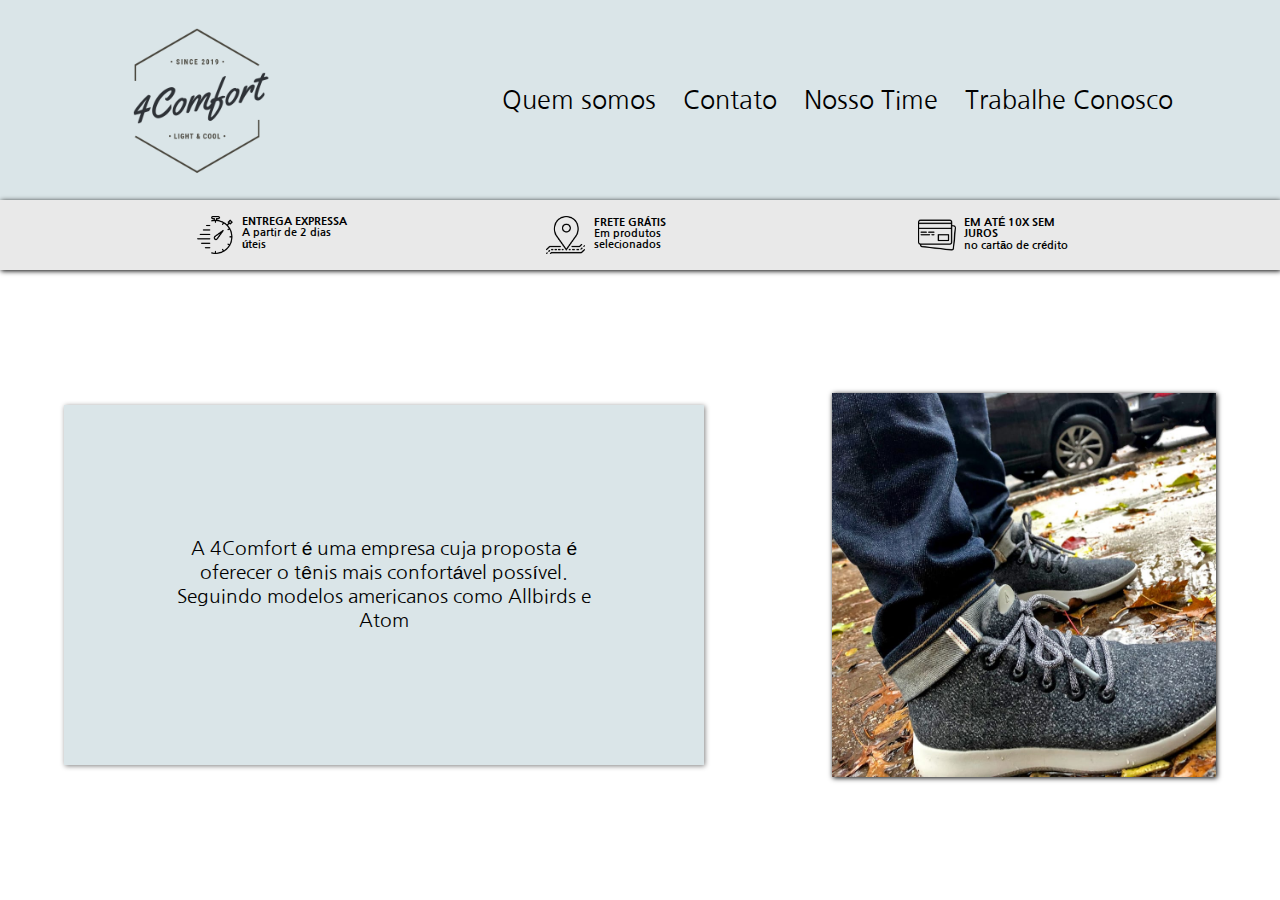
==== index.html @ c1786f43 "introdução" ====
<!DOCTYPE html>
<html lang="pt-br">
<head>
    <meta charset="UTF-8">
    <meta http-equiv="X-UA-Compatible" content="IE=edge">
    <meta name="viewport" content="width=device-width, initial-scale=1.0">
    <link rel="stylesheet" href="estilo.css">
    <script src="script.js" defer></script>
    <link rel="preconnect" href="https://fonts.googleapis.com">
<link rel="preconnect" href="https://fonts.gstatic.com" crossorigin>
<link href="https://fonts.googleapis.com/css2?family=Nanum+Gothic&display=swap" rel="stylesheet">
    <title>4Confort</title>
</head>
<body>
    <header>
    <img src="img/4comfort.png" class="logo">
      <nav class="menu">
        <a href="#sobre">Quem somos</a>
        <a href="contato.html">Contato</a>
        <a href="#projetos">Nosso Time</a>
        <a href="#inst">Trabalhe Conosco</a>    
      </nav>
    </header>
    <div class="sub-nav">
      <div><img src="img/entrega.png" alt="frete"><h6><b>ENTREGA EXPRESSA</b><p>A partir de 2 dias úteis</p></h6></div>
      <div><img src="img/frete.png" alt="entrega"><h6><b>FRETE GRÁTIS</b><p>Em produtos selecionados</p></h6></div>
      <div><img src="img/cartao.png" alt="cartao"><h6><b>EM ATÉ 10X SEM JUROS</b><p>no cartão de crédito</p></h6></div>
    </div>
    <main>
        <div class="introducao">
          <aside class="introducao-esquerda">
              <p>A 4Comfort é uma empresa cuja proposta é oferecer o tênis mais confortável possível. 
                  Seguindo modelos americanos como Allbirds e Atom</p>
          </aside>
          <aside id="box-imagem">
            <img src="img/allbirds1.jpg" class="selected" alt="tenis1">
            <img src="img/allbirds2.jpg" alt="tenis2">
            <img src="img/atom1.jpg" alt="tenis3">
            <img src="img/atom2.jpg" alt="tenis4">
          </aside>
        </div>    
    </main>
    <footer>
    </footer>
</body>
</html>
---- estilo.css ----
* {
    margin: 0;
    padding: 0;
    box-sizing: border-box;
}

body{
    display: flex;
    width: 100vw;
    height: 100vh;
    flex-direction: column;
    font-family: 'Nanum Gothic', sans-serif;
    /* font-family: 'Montserrat', sans-serif; */
}

/* ESTILOS DO HEADER DA PAGINA */

header{
  height: 200px;
  display: flex;
  justify-content: space-around;
  align-items: center;
  background-color: #DAE5E8;
  position: -webkit-sticky; /* Safari */

}

.logo{
    width: 200px;
}

.menu{
    font-size: 25px;
}

.menu > a {
    text-decoration: none;
    padding: 0 10px;
    color: black;
    transition: all 0.5s;
    cursor: pointer;
}

.menu > a:hover{
    -webkit-filter: drop-shadow(1px 1px 1px rgba(0,0,0,.3));
    filter: drop-shadow(1px 1px 1px rgba(0,0,0,.3));
}

/* ESTILOS DO SUB MENU */

.sub-nav{
    display: flex;
    /* background-color: #cddadd; */
    background-color: rgb(233, 233, 233);
    box-shadow: 1px 1px 5px black;
    justify-content: space-evenly;  
    align-items: center;
    height: 70px;
}

.sub-nav > div > img{
    width: 3vw;
}

.sub-nav > div{
    display: flex;
}

.sub-nav > div > h6{
    display: flex;
    flex-direction: column;
    padding-left: 5%;
}

/* ESTILOS DA INTRODUÇÃO */

.introducao{
    display: flex;
    justify-content:space-around;
    align-items: center;
    width: 100vw;
    height: 70vh;
}

.introducao-esquerda{
    background-color: #DAE5E8;
    padding: 100px 100px 100px 100px;
    box-shadow: 1px 1px 5px gray;
    width: 50vw;
    height: 40vh;
    text-align: center;
    display: flex;
    justify-content: center;
    align-items: center;
    font-size: 1.5vw;
}

#box-imagem{
    width: 30vw;
    height: 30vw;
    position: relative;
    box-shadow: 1px 1px 5px black;
}

#box-imagem > img{
    opacity: 0;
    position: absolute;
    width: 100%;
    height: 100%;
    object-fit: cover;
    transition: opacity 5000ms;
}

#box-imagem > img.selected { 
    opacity: 1;
}

/* ESTILOS DA PAGINA DE CONTATO */

main > img {
    padding-top: 20px;
    width: 100vw;
    height: 500px;
}

.h1-do-form{
    display: flex;
    justify-content: center;
    justify-items: center;
    padding: 1% 0;
    margin: 2% 0;
  background-color: #DAE5E8;
}

.row {
    display: flex;
    justify-content: center;
    align-items: center;
    margin-bottom: 400px;
}

.row > div {
    padding: 50px;
    box-shadow: 1px 1px 5px black;
}

.row > div > label{
    font-size: large;
    font-weight: bold;
}

.row > div > button{
    margin-top: 20px;
    width: 100%;
    height: 30px;
}

/* RESPONSIVIDADE */

@media screen and (max-width: 750px) {
   
   .introducao{
       display: flex;
       flex-direction: column;
       justify-content: space-evenly;
       flex-wrap: wrap;
   }
   
    .introducao-esquerda{
        display: flex;    
        width: 90%;
        padding: 20px;
        font-size: 20px;
    }

    #box-imagem{
        display: flex;
        width: 90vw;
    }
   header{
       display: flex;
       justify-content: space-between;
   }

   .logo{
       width: 30%;
   }

   .menu{
     display: flex;
     justify-content: center;
     flex-direction: column;
     width: 50%;
     /* padding: 20px 0 0 0; */
     height: 100%;
     text-align: end;
   }

   .menu > a{
     display: flex;
     flex-direction: column;
     font-size: 1em;
   }

   .sub-nav > div > img{
    display: none;
}
}
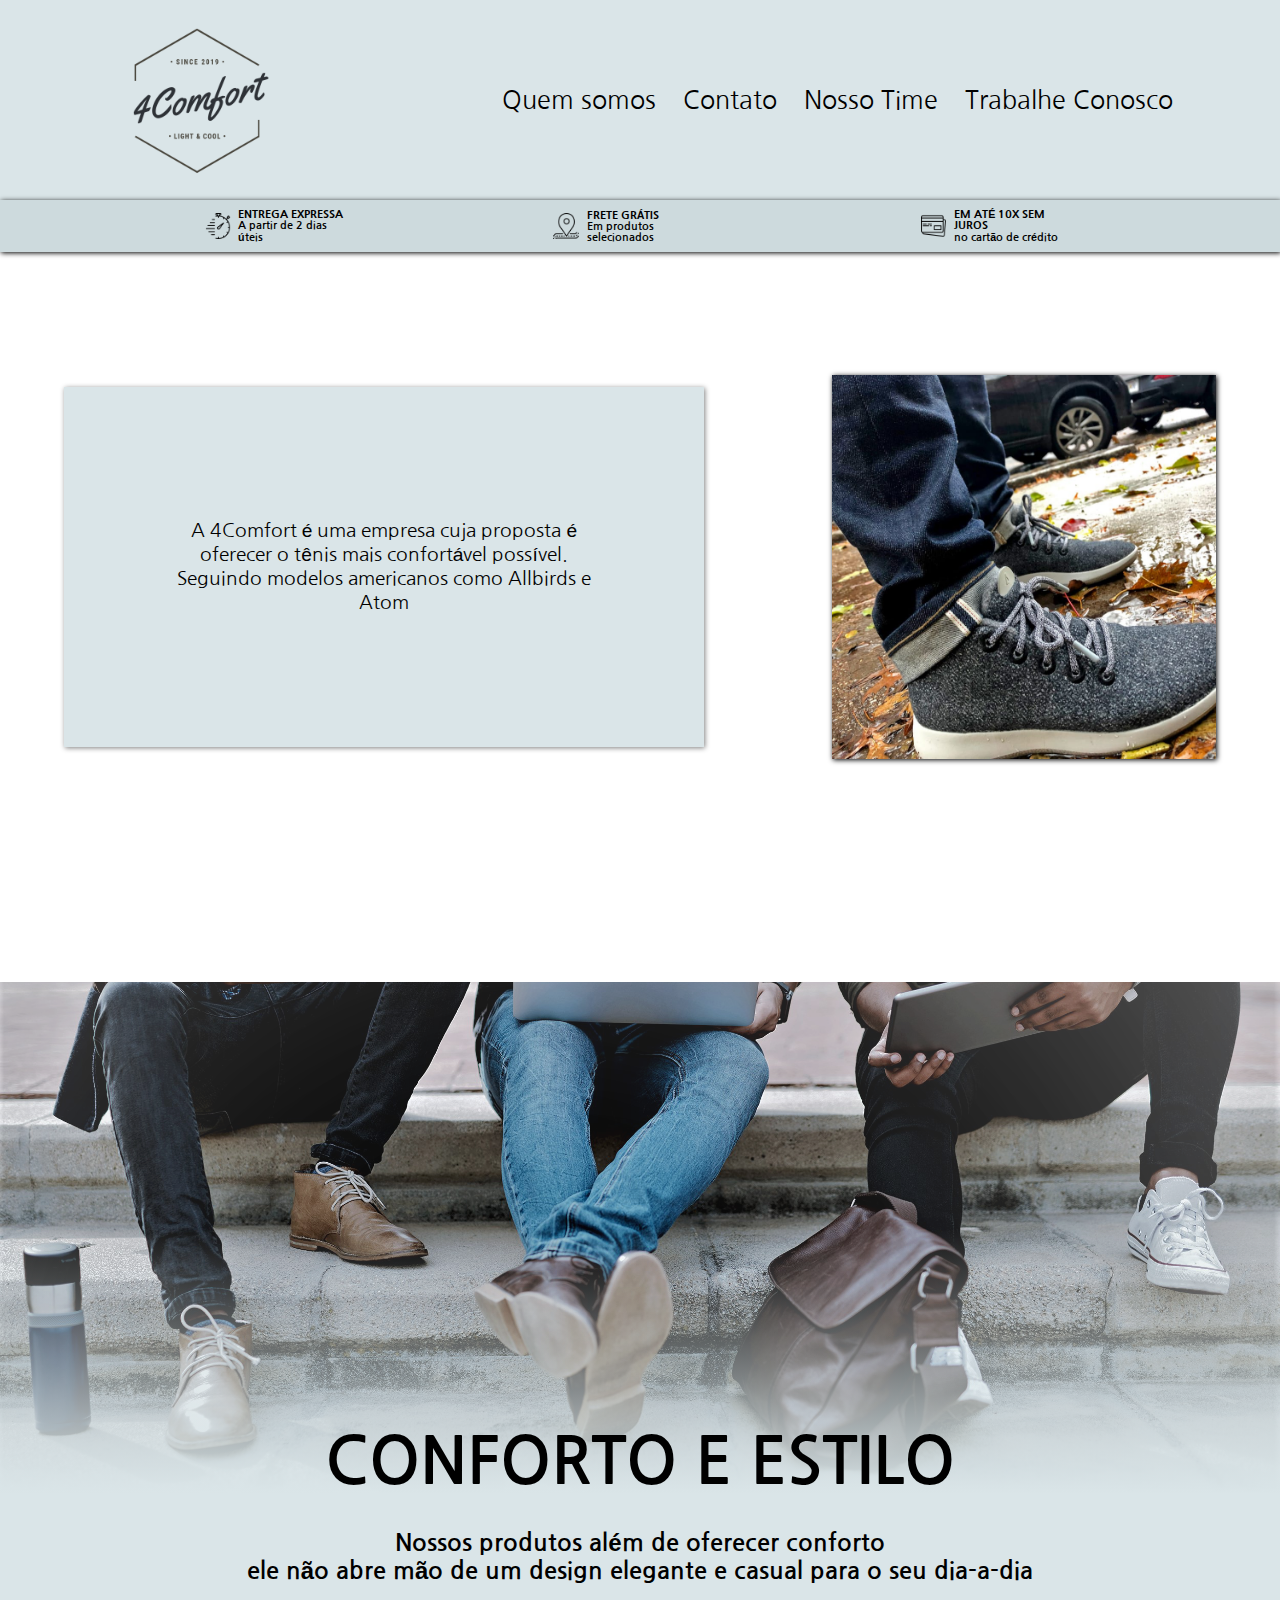
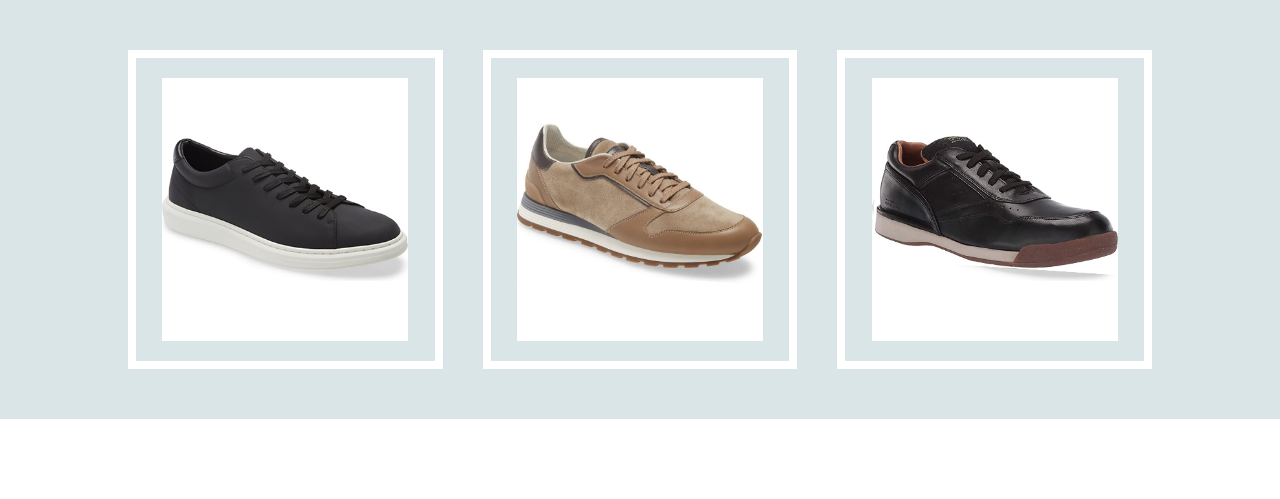
==== commit 06fc4c0c: "introdução e conteudo" ====
--- a/index.html
+++ b/index.html
@@ -13,7 +13,7 @@
 </head>
 <body>
     <header>
-    <img src="img/4comfort.png" class="logo">
+     <img src="img/4comfort.png" class="logo">
       <nav class="menu">
         <a href="#sobre">Quem somos</a>
         <a href="contato.html">Contato</a>
@@ -39,8 +39,28 @@
             <img src="img/atom2.jpg" alt="tenis4">
           </aside>
         </div>    
+
+        <section id="intro">
+          <div id="intro-background">
+              <img class="intro-background-img" src="img/wpp1_wide.png">
+              <h1 class="intro-background-text">CONFORTO E ESTILO</h1>
+          </div>
+    
+          <div id="intro-produtos">            
+              
+              <h1 class="intro-produtos-text">Nossos produtos além de oferecer conforto <br> ele não abre mão de um design elegante e casual para o seu dia-a-dia</h1>                
+              
+              <div id="produtos">
+                  <div class="produtos-thumb"> <img class="produto-imagem" src="img/shoes1.jpeg" alt="sapato-preto"></div>
+                  <div class="produtos-thumb"> <img class="produto-imagem" src="img/shoes2.png" alt="sapato-marrom"></div>
+                  <div class="produtos-thumb"> <img class="produto-imagem" src="img/shoes3.png" alt="sapato-preto-marrom"></div>
+              </div>
+           </div>          
+        </section>
     </main>
-    <footer>
+
+
+     <footer>
     </footer>
 </body>
 </html>--- a/estilo.css
+++ b/estilo.css
@@ -48,18 +48,19 @@
 
 /* ESTILOS DO SUB MENU */
 
-.sub-nav{
-    display: flex;
-    /* background-color: #cddadd; */
-    background-color: rgb(233, 233, 233);
+.sub-nav{  
+    display: flex;
+    background-color: #cddadd;
+    /* background-color: rgb(233, 233, 233); */
     box-shadow: 1px 1px 5px black;
     justify-content: space-evenly;  
     align-items: center;
-    height: 70px;
 }
 
 .sub-nav > div > img{
-    width: 3vw;
+    padding: 8% 0;
+    width: 2vw;
+    height: 80%;
 }
 
 .sub-nav > div{
@@ -69,6 +70,7 @@
 .sub-nav > div > h6{
     display: flex;
     flex-direction: column;
+    justify-content: center;
     padding-left: 5%;
 }
 
@@ -154,6 +156,92 @@
     width: 100%;
     height: 30px;
 }
+
+/* ----------------------------- */
+
+/* Ajustes gerais da primeira parte da Intro */
+
+#intro {
+    margin-top: 100px;
+}
+
+#intro-background{
+    display: flex;
+    justify-content: center;
+    position: relative;
+    color: black;
+}
+
+.intro-background-img{
+    width: 100%;
+}
+
+.intro-background-text{
+    position: absolute;
+    text-align: center;
+    bottom: 0px;
+    margin-right: auto;
+    margin-left: auto;
+    /* font-family: 'Montserrat', sans-serif; */
+    font-size: 65px;
+    background-image: linear-gradient(transparent, #DAE5E8);
+    padding-top: 200px;
+    width: 100%;
+}
+
+/* Configuração das amostras de produtos*/
+
+#intro-produtos{
+    background-color: #DAE5E8;
+    display: flex;
+    flex-direction: column;
+    align-items: center;
+    justify-content: space-around;
+    gap: 30px;
+    margin-bottom: 80px;
+}
+
+.intro-produtos-text{
+    text-align: center;
+    font-size: x-large;
+    /* font-family: 'Montserrat', sans-serif; */
+    padding: 35px;
+}
+
+#produtos{
+    width: 80%;
+    background-color:#DAE5E8 ;
+    display: grid;
+    grid-gap: 40px;
+    grid-template-columns: 1fr 1fr 1fr;
+    justify-items: center;
+    align-items: center;
+    padding-bottom: 50px;
+}
+
+.produtos-thumb{
+    background-color: #DAE5E8;
+    border: solid 8px white;
+    padding: 20px;
+    display: flex;
+    flex-direction: column;
+    justify-items: center;
+    align-items: center;
+
+}
+
+.produto-imagem{
+    max-width: 95%;
+    height: auto;
+}
+
+.produtos-thumb:hover{
+    transform: scale(1.2);
+    transition-duration: 60ms;
+    box-shadow: 5px 5px 5px gray;
+    background-color: #aec5c7;
+}
+
 
 /* RESPONSIVIDADE */
 
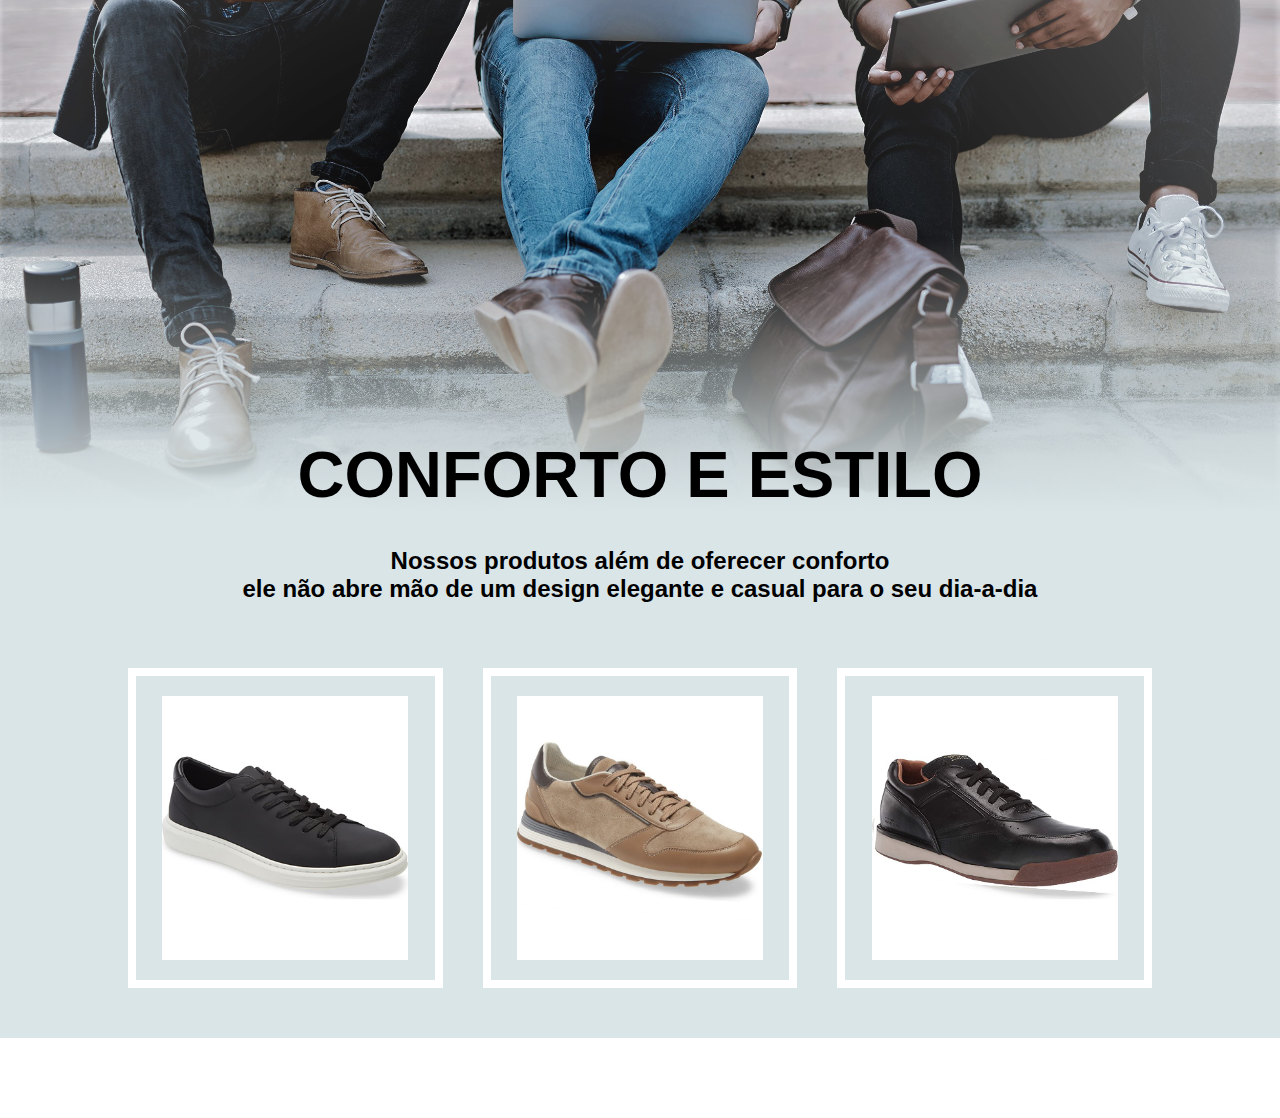
==== commit d5013e7c: "Merge pull request #1 from future4code/wellington-landing-page" ====
--- a/index.html
+++ b/index.html
@@ -1,66 +1,36 @@
 <!DOCTYPE html>
-<html lang="pt-br">
+<html lang="en">
 <head>
     <meta charset="UTF-8">
     <meta http-equiv="X-UA-Compatible" content="IE=edge">
     <meta name="viewport" content="width=device-width, initial-scale=1.0">
-    <link rel="stylesheet" href="estilo.css">
-    <script src="script.js" defer></script>
-    <link rel="preconnect" href="https://fonts.googleapis.com">
-<link rel="preconnect" href="https://fonts.gstatic.com" crossorigin>
-<link href="https://fonts.googleapis.com/css2?family=Nanum+Gothic&display=swap" rel="stylesheet">
-    <title>4Confort</title>
+    <link rel="stylesheet" href="style.css">
+    <title>Document</title>
 </head>
 <body>
-    <header>
-     <img src="img/4comfort.png" class="logo">
-      <nav class="menu">
-        <a href="#sobre">Quem somos</a>
-        <a href="contato.html">Contato</a>
-        <a href="#projetos">Nosso Time</a>
-        <a href="#inst">Trabalhe Conosco</a>    
-      </nav>
-    </header>
-    <div class="sub-nav">
-      <div><img src="img/entrega.png" alt="frete"><h6><b>ENTREGA EXPRESSA</b><p>A partir de 2 dias úteis</p></h6></div>
-      <div><img src="img/frete.png" alt="entrega"><h6><b>FRETE GRÁTIS</b><p>Em produtos selecionados</p></h6></div>
-      <div><img src="img/cartao.png" alt="cartao"><h6><b>EM ATÉ 10X SEM JUROS</b><p>no cartão de crédito</p></h6></div>
+    <section id="intro">
+        <div id="intro-background">
+            <img class="intro-background-img" src="imgs/wpp1_wide.png">
+            <h1 class="intro-background-text">CONFORTO E ESTILO</h1>
+        </div>
+
+        <div id="intro-produtos">            
+            
+            <h1 class="intro-produtos-text">Nossos produtos além de oferecer conforto <br> ele não abre mão de um design elegante e casual para o seu dia-a-dia</h1>                
+            
+            <div id="produtos">
+                <div class="produtos-thumb"> <img class="produto-imagem" src="imgs/shoes1.jpeg" alt="sapato-preto"></div>
+                <div class="produtos-thumb"> <img class="produto-imagem" src="imgs/shoes2.png" alt="sapato-marrom"></div>
+                <div class="produtos-thumb"> <img class="produto-imagem" src="imgs/shoes3.png" alt="sapato-preto-marrom"></div>
+            </div>
     </div>
-    <main>
-        <div class="introducao">
-          <aside class="introducao-esquerda">
-              <p>A 4Comfort é uma empresa cuja proposta é oferecer o tênis mais confortável possível. 
-                  Seguindo modelos americanos como Allbirds e Atom</p>
-          </aside>
-          <aside id="box-imagem">
-            <img src="img/allbirds1.jpg" class="selected" alt="tenis1">
-            <img src="img/allbirds2.jpg" alt="tenis2">
-            <img src="img/atom1.jpg" alt="tenis3">
-            <img src="img/atom2.jpg" alt="tenis4">
-          </aside>
-        </div>    
 
-        <section id="intro">
-          <div id="intro-background">
-              <img class="intro-background-img" src="img/wpp1_wide.png">
-              <h1 class="intro-background-text">CONFORTO E ESTILO</h1>
-          </div>
+        
+    </section>
+   
+
     
-          <div id="intro-produtos">            
-              
-              <h1 class="intro-produtos-text">Nossos produtos além de oferecer conforto <br> ele não abre mão de um design elegante e casual para o seu dia-a-dia</h1>                
-              
-              <div id="produtos">
-                  <div class="produtos-thumb"> <img class="produto-imagem" src="img/shoes1.jpeg" alt="sapato-preto"></div>
-                  <div class="produtos-thumb"> <img class="produto-imagem" src="img/shoes2.png" alt="sapato-marrom"></div>
-                  <div class="produtos-thumb"> <img class="produto-imagem" src="img/shoes3.png" alt="sapato-preto-marrom"></div>
-              </div>
-           </div>          
-        </section>
-    </main>
-
-
-     <footer>
-    </footer>
+    
+    
 </body>
 </html>--- a/style.css
+++ b/style.css
@@ -0,0 +1,104 @@
+*{
+    padding: 0;
+    margin: 0;
+}
+
+/* Ajustes gerais da primeira parte da Intro */
+
+#intro-background{
+    display: flex;
+    justify-content: center;
+    position: relative;
+    color: black;
+}
+
+.intro-background-img{
+    width: 100%;
+}
+
+.intro-background-text{
+    position: absolute;
+    text-align: center;
+    bottom: 0px;
+    margin-right: auto;
+    margin-left: auto;
+    font-family: 'Montserrat', sans-serif;
+    font-size: 65px;
+    background-image: linear-gradient(transparent, #DAE5E8);
+    padding-top: 200px;
+    width: 100%;
+}
+
+/* Configuração das amostras de produtos*/
+
+#intro-produtos{
+    background-color: #DAE5E8;
+    display: flex;
+    flex-direction: column;
+    align-items: center;
+    justify-content: space-around;
+    gap: 30px;
+    margin-bottom: 80px;
+}
+
+.intro-produtos-text{
+    text-align: center;
+    font-size: x-large;
+    font-family: 'Montserrat', sans-serif;
+    padding: 35px;
+}
+
+#produtos{
+    width: 80%;
+    background-color:#DAE5E8 ;
+    display: grid;
+    grid-gap: 40px;
+    grid-template-columns: 1fr 1fr 1fr;
+    justify-items: center;
+    align-items: center;
+    padding-bottom: 50px;
+}
+
+.produtos-thumb{
+    background-color: #DAE5E8;
+    border: solid 8px white;
+    padding: 20px;
+    display: flex;
+    flex-direction: column;
+    justify-items: center;
+    align-items: center;
+
+}
+
+.produto-imagem{
+    max-width: 95%;
+    height: auto;
+}
+
+.produtos-thumb:hover{
+    transform: scale(1.2);
+    transition-duration: 60ms;
+    box-shadow: 5px 5px 5px gray;
+    background-color: #aec5c7;
+}
+
+/* Responsividade de toda amostra de Introdução */
+
+@media screen and (min-device-width : 320px) and (max-device-width : 480px) {
+    .intro-background-text{
+        bottom: -20px;
+        margin-bottom: 20px;
+        padding-top: 150px;
+        font-size: 35px;
+    }
+    
+    .intro-produtos-text{
+        font-size: medium;
+    }
+
+    #produtos{
+        width: 50%;
+        grid-template-columns: 1fr;
+    }
+
+}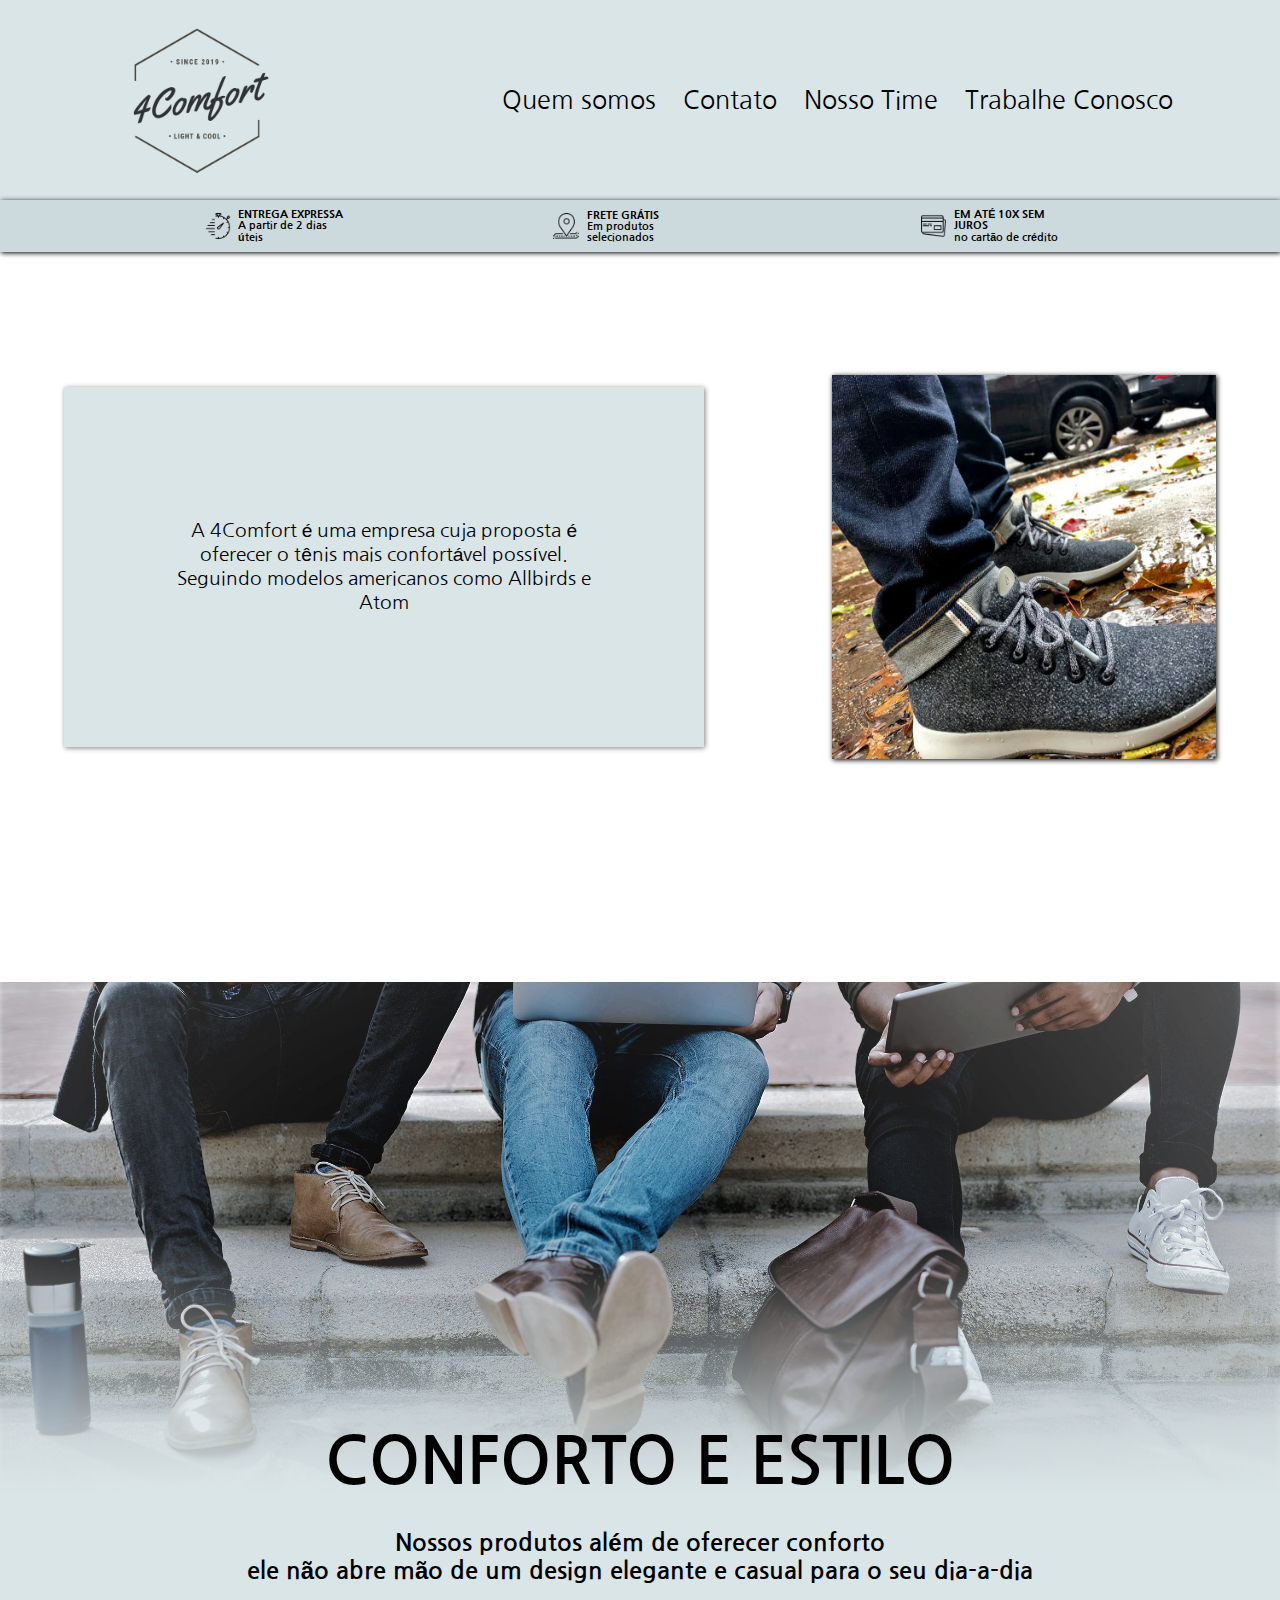
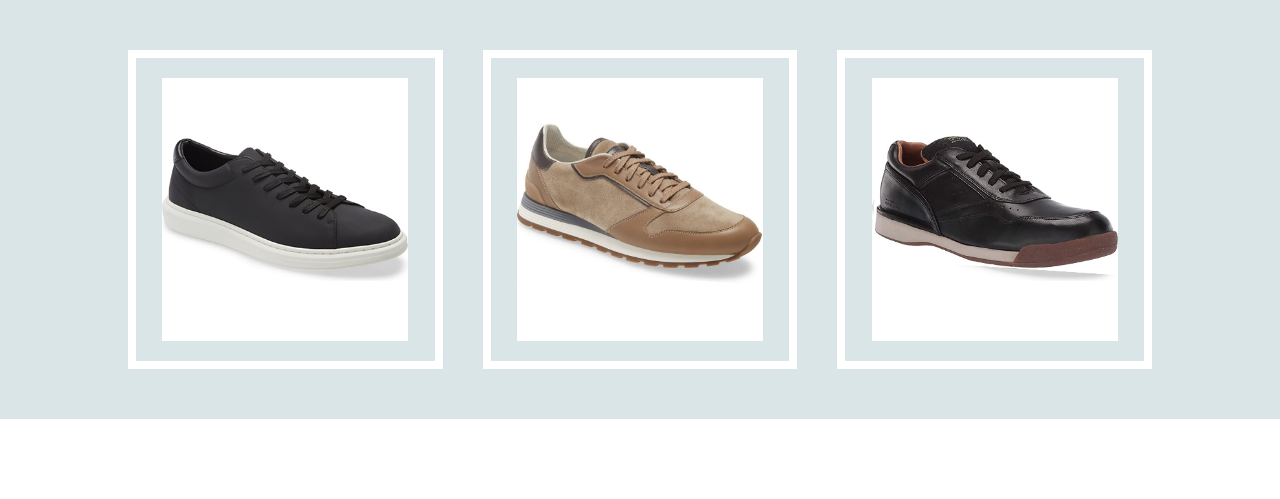
==== commit 6e3d86ac: "Atualização de arquivos da página principal" ====
--- a/index.html
+++ b/index.html
@@ -1,36 +1,66 @@
 <!DOCTYPE html>
-<html lang="en">
+<html lang="pt-br">
 <head>
     <meta charset="UTF-8">
     <meta http-equiv="X-UA-Compatible" content="IE=edge">
     <meta name="viewport" content="width=device-width, initial-scale=1.0">
-    <link rel="stylesheet" href="style.css">
-    <title>Document</title>
+    <link rel="stylesheet" href="estilo.css">
+    <script src="script.js" defer></script>
+    <link rel="preconnect" href="https://fonts.googleapis.com">
+<link rel="preconnect" href="https://fonts.gstatic.com" crossorigin>
+<link href="https://fonts.googleapis.com/css2?family=Nanum+Gothic&display=swap" rel="stylesheet">
+    <title>4Confort</title>
 </head>
 <body>
-    <section id="intro">
-        <div id="intro-background">
-            <img class="intro-background-img" src="imgs/wpp1_wide.png">
-            <h1 class="intro-background-text">CONFORTO E ESTILO</h1>
-        </div>
+    <header>
+     <img src="img/4comfort.png" class="logo">
+      <nav class="menu">
+        <a href="#sobre">Quem somos</a>
+        <a href="contato.html">Contato</a>
+        <a href="#projetos">Nosso Time</a>
+        <a href="#inst">Trabalhe Conosco</a>    
+      </nav>
+    </header>
+    <div class="sub-nav">
+      <div><img src="img/entrega.png" alt="frete"><h6><b>ENTREGA EXPRESSA</b><p>A partir de 2 dias úteis</p></h6></div>
+      <div><img src="img/frete.png" alt="entrega"><h6><b>FRETE GRÁTIS</b><p>Em produtos selecionados</p></h6></div>
+      <div><img src="img/cartao.png" alt="cartao"><h6><b>EM ATÉ 10X SEM JUROS</b><p>no cartão de crédito</p></h6></div>
+    </div>
+    <main>
+        <div class="introducao">
+          <aside class="introducao-esquerda">
+              <p>A 4Comfort é uma empresa cuja proposta é oferecer o tênis mais confortável possível. 
+                  Seguindo modelos americanos como Allbirds e Atom</p>
+          </aside>
+          <aside id="box-imagem">
+            <img src="img/allbirds1.jpg" class="selected" alt="tenis1">
+            <img src="img/allbirds2.jpg" alt="tenis2">
+            <img src="img/atom1.jpg" alt="tenis3">
+            <img src="img/atom2.jpg" alt="tenis4">
+          </aside>
+        </div>    
 
-        <div id="intro-produtos">            
-            
-            <h1 class="intro-produtos-text">Nossos produtos além de oferecer conforto <br> ele não abre mão de um design elegante e casual para o seu dia-a-dia</h1>                
-            
-            <div id="produtos">
-                <div class="produtos-thumb"> <img class="produto-imagem" src="imgs/shoes1.jpeg" alt="sapato-preto"></div>
-                <div class="produtos-thumb"> <img class="produto-imagem" src="imgs/shoes2.png" alt="sapato-marrom"></div>
-                <div class="produtos-thumb"> <img class="produto-imagem" src="imgs/shoes3.png" alt="sapato-preto-marrom"></div>
-            </div>
-    </div>
+        <section id="intro">
+          <div id="intro-background">
+              <img class="intro-background-img" src="img/wpp_wide.jpg">
+              <h1 class="intro-background-text">CONFORTO E ESTILO</h1>
+          </div>
+  
+          <div id="intro-produtos">            
+              
+              <h1 class="intro-produtos-text">Nossos produtos além de oferecer conforto <br> ele não abre mão de um design elegante e casual para o seu dia-a-dia</h1>                
+              
+              <div id="produtos">
+                  <div class="produtos-thumb"> <img class="produto-imagem" src="img/shoes1.jpeg" alt="sapato-preto"></div>
+                  <div class="produtos-thumb"> <img class="produto-imagem" src="img/shoes2.png" alt="sapato-marrom"></div>
+                  <div class="produtos-thumb"> <img class="produto-imagem" src="img/shoes3.png" alt="sapato-preto-marrom"></div>
+              </div>
+          </div>        
+        </section>          
+    </main>
 
-        
-    </section>
-   
 
-    
-    
-    
+     <footer>
+    </footer>
 </body>
 </html>--- a/estilo.css
+++ b/estilo.css
@@ -0,0 +1,312 @@
+* {
+    margin: 0;
+    padding: 0;
+    box-sizing: border-box;
+}
+
+body{
+    display: flex;
+    width: 100vw;
+    height: 100vh;
+    flex-direction: column;
+    font-family: 'Nanum Gothic', sans-serif;
+    /* font-family: 'Montserrat', sans-serif; */
+}
+
+/* ESTILOS DO HEADER DA PAGINA */
+
+header{
+  height: 200px;
+  display: flex;
+  justify-content: space-around;
+  align-items: center;
+  background-color: #DAE5E8;
+  position: -webkit-sticky; /* Safari */
+
+}
+
+.logo{
+    width: 200px;
+}
+
+.menu{
+    font-size: 25px;
+}
+
+.menu > a {
+    text-decoration: none;
+    padding: 0 10px;
+    color: black;
+    transition: all 0.5s;
+    cursor: pointer;
+}
+
+.menu > a:hover{
+    -webkit-filter: drop-shadow(1px 1px 1px rgba(0,0,0,.3));
+    filter: drop-shadow(1px 1px 1px rgba(0,0,0,.3));
+}
+
+/* ESTILOS DO SUB MENU */
+
+.sub-nav{  
+    display: flex;
+    background-color: #cddadd;
+    /* background-color: rgb(233, 233, 233); */
+    box-shadow: 1px 1px 5px black;
+    justify-content: space-evenly;  
+    align-items: center;
+}
+
+.sub-nav > div > img{
+    padding: 8% 0;
+    width: 2vw;
+    height: 80%;
+}
+
+.sub-nav > div{
+    display: flex;
+}
+
+.sub-nav > div > h6{
+    display: flex;
+    flex-direction: column;
+    justify-content: center;
+    padding-left: 5%;
+}
+
+/* ESTILOS DA INTRODUÇÃO */
+
+.introducao{
+    display: flex;
+    justify-content:space-around;
+    align-items: center;
+    width: 100vw;
+    height: 70vh;
+}
+
+.introducao-esquerda{
+    background-color: #DAE5E8;
+    padding: 100px 100px 100px 100px;
+    box-shadow: 1px 1px 5px gray;
+    width: 50vw;
+    height: 40vh;
+    text-align: center;
+    display: flex;
+    justify-content: center;
+    align-items: center;
+    font-size: 1.5vw;
+}
+
+#box-imagem{
+    width: 30vw;
+    height: 30vw;
+    position: relative;
+    box-shadow: 1px 1px 5px black;
+}
+
+#box-imagem > img{
+    opacity: 0;
+    position: absolute;
+    width: 100%;
+    height: 100%;
+    object-fit: cover;
+    transition: opacity 5000ms;
+}
+
+#box-imagem > img.selected { 
+    opacity: 1;
+}
+
+/* ESTILOS DA PAGINA DE CONTATO */
+
+main > img {
+    padding-top: 20px;
+    width: 100vw;
+    height: 500px;
+}
+
+.h1-do-form{
+    display: flex;
+    justify-content: center;
+    justify-items: center;
+    padding: 1% 0;
+    margin: 2% 0;
+  background-color: #DAE5E8;
+}
+
+.row {
+    display: flex;
+    justify-content: center;
+    align-items: center;
+    margin-bottom: 400px;
+}
+
+.row > div {
+    padding: 50px;
+    box-shadow: 1px 1px 5px black;
+}
+
+.row > div > label{
+    font-size: large;
+    font-weight: bold;
+}
+
+.row > div > button{
+    margin-top: 20px;
+    width: 100%;
+    height: 30px;
+}
+
+/* ----------------------------- */
+
+/* Ajustes gerais da primeira parte da Intro */
+
+#intro {
+    margin-top: 100px;
+}
+
+#intro-background{
+    display: flex;
+    justify-content: center;
+    position: relative;
+    color: black;
+}
+
+.intro-background-img{
+    width: 100%;
+}
+
+.intro-background-text{
+    position: absolute;
+    text-align: center;
+    bottom: 0px;
+    margin-right: auto;
+    margin-left: auto;
+    /* font-family: 'Montserrat', sans-serif; */
+    font-size: 65px;
+    background-image: linear-gradient(transparent, #DAE5E8);
+    padding-top: 200px;
+    width: 100%;
+}
+
+/* Configuração das amostras de produtos*/
+
+#intro-produtos{
+    background-color: #DAE5E8;
+    display: flex;
+    flex-direction: column;
+    align-items: center;
+    justify-content: space-around;
+    gap: 30px;
+    margin-bottom: 80px;
+}
+
+.intro-produtos-text{
+    text-align: center;
+    font-size: x-large;
+    /* font-family: 'Montserrat', sans-serif; */
+    padding: 35px;
+}
+
+#produtos{
+    width: 80%;
+    background-color:#DAE5E8 ;
+    display: grid;
+    grid-gap: 40px;
+    grid-template-columns: 1fr 1fr 1fr;
+    justify-items: center;
+    align-items: center;
+    padding-bottom: 50px;
+}
+
+.produtos-thumb{
+    background-color: #DAE5E8;
+    border: solid 8px white;
+    padding: 20px;
+    display: flex;
+    flex-direction: column;
+    justify-items: center;
+    align-items: center;
+
+}
+
+.produto-imagem{
+    max-width: 95%;
+    height: auto;
+}
+
+.produtos-thumb:hover{
+    transform: scale(1.2);
+    transition-duration: 60ms;
+    box-shadow: 5px 5px 5px gray;
+    background-color: #aec5c7;
+}
+
+
+/* RESPONSIVIDADE */
+
+@media screen and (max-width: 750px) {
+   
+   .introducao{
+       display: flex;
+       flex-direction: column;
+       justify-content: space-evenly;
+       flex-wrap: wrap;
+   }
+   
+    .introducao-esquerda{
+        display: flex;    
+        width: 90%;
+        padding: 20px;
+        font-size: 20px;
+    }
+
+    #box-imagem{
+        display: flex;
+        width: 90vw;
+    }
+   header{
+       display: flex;
+       justify-content: space-between;
+   }
+
+   .logo{
+       width: 30%;
+   }
+
+   .menu{
+     display: flex;
+     justify-content: center;
+     flex-direction: column;
+     width: 50%;
+     /* padding: 20px 0 0 0; */
+     height: 100%;
+     text-align: end;
+   }
+
+   .menu > a{
+     display: flex;
+     flex-direction: column;
+     font-size: 1em;
+   }
+
+   .sub-nav > div > img{
+    display: none;
+    }
+
+    .intro-background-text{
+        bottom: -20px;
+        margin-bottom: 20px;
+        padding-top: 150px;
+        font-size: 35px;
+    }
+    
+    .intro-produtos-text{
+        font-size: medium;
+    }
+
+    #produtos{
+        width: 50%;
+        grid-template-columns: 1fr;
+    }
+}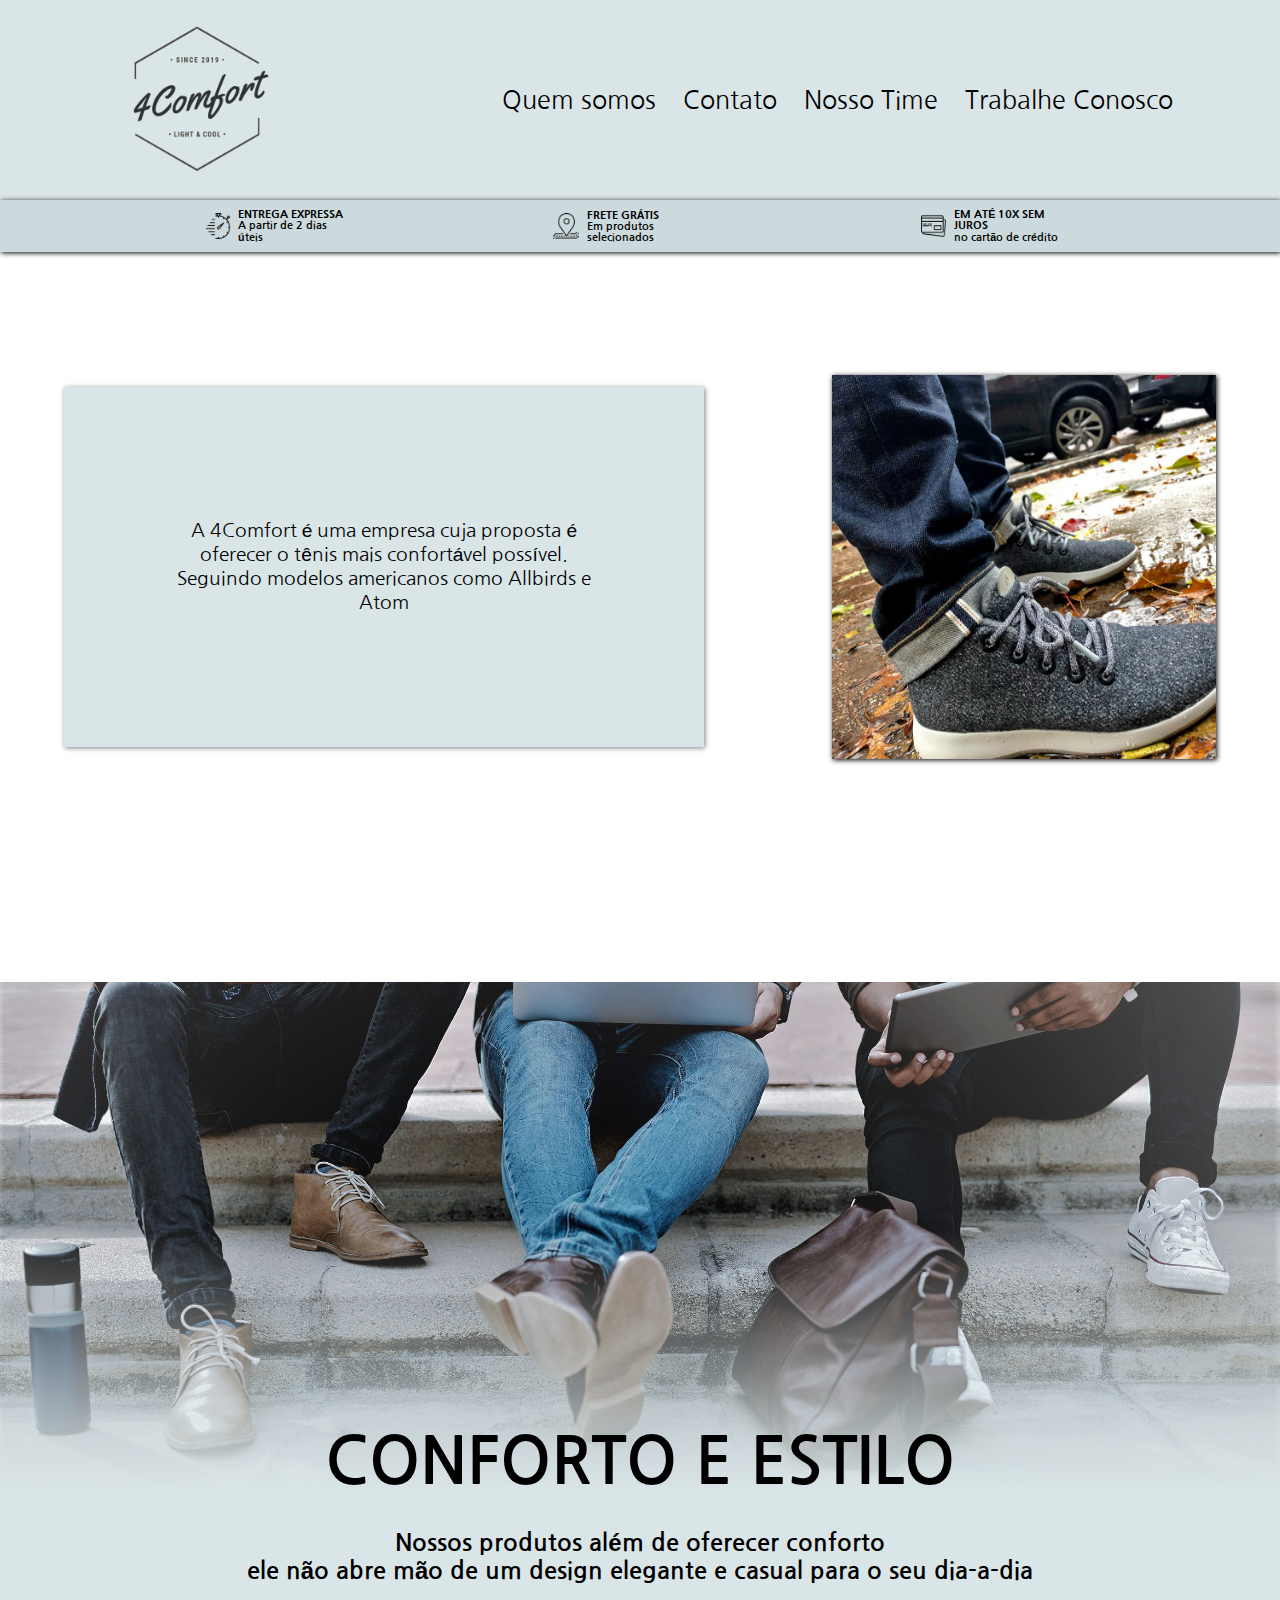
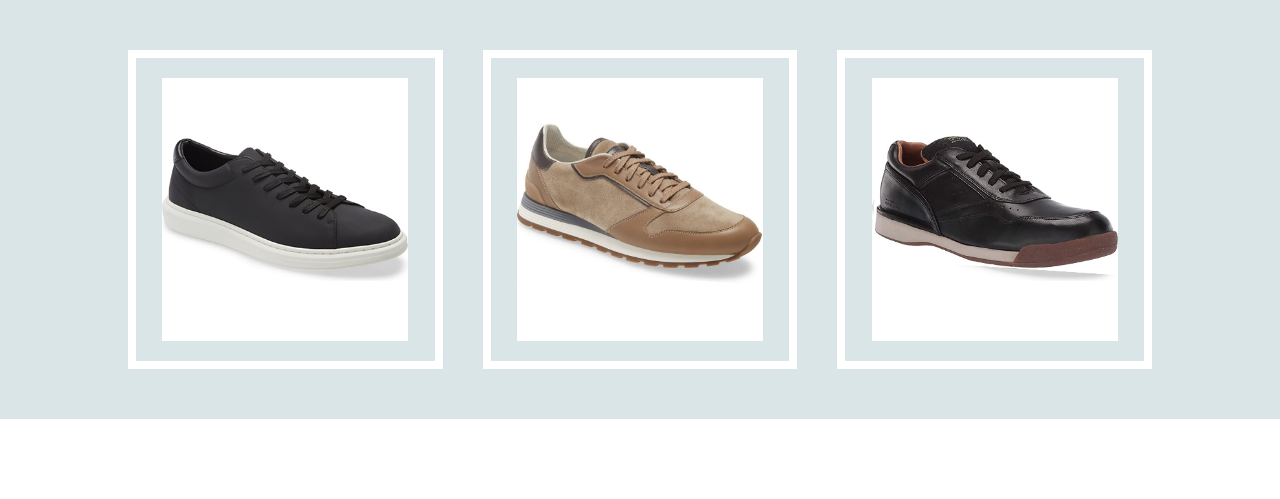
==== commit 241973cf: "Página 'Sobre' adicionada" ====
--- a/index.html
+++ b/index.html
@@ -7,15 +7,18 @@
     <link rel="stylesheet" href="estilo.css">
     <script src="script.js" defer></script>
     <link rel="preconnect" href="https://fonts.googleapis.com">
-<link rel="preconnect" href="https://fonts.gstatic.com" crossorigin>
-<link href="https://fonts.googleapis.com/css2?family=Nanum+Gothic&display=swap" rel="stylesheet">
+    <link rel="preconnect" href="https://fonts.gstatic.com" crossorigin>
+    <link href="https://fonts.googleapis.com/css2?family=Nanum+Gothic&display=swap" rel="stylesheet">
     <title>4Confort</title>
 </head>
 <body>
     <header>
-     <img src="img/4comfort.png" class="logo">
+      <a href="index.html">
+        <img src="img/4comfort.png" class="logo">
+      </a>
+     
       <nav class="menu">
-        <a href="#sobre">Quem somos</a>
+        <a href="sobre.html">Quem somos</a>
         <a href="contato.html">Contato</a>
         <a href="#projetos">Nosso Time</a>
         <a href="#inst">Trabalhe Conosco</a>    
--- a/estilo.css
+++ b/estilo.css
@@ -6,7 +6,7 @@
 
 body{
     display: flex;
-    width: 100vw;
+    width: 100%;
     height: 100vh;
     flex-direction: column;
     font-family: 'Nanum Gothic', sans-serif;
@@ -80,7 +80,7 @@
     display: flex;
     justify-content:space-around;
     align-items: center;
-    width: 100vw;
+    width: 100%;
     height: 70vh;
 }
 
@@ -241,7 +241,50 @@
     box-shadow: 5px 5px 5px gray;
     background-color: #aec5c7;
 }
-
+/*-------------------------------------------------*/
+
+/*Página "Quem Somos"*/
+
+#quem-somos{
+    display: flex;
+    margin-top: 20px;   
+    width: 100%;
+    flex-direction: column;
+    align-items: center;
+    align-content: center;    
+}
+
+#quem-somos-titulo{
+    padding-top: 100px;
+    padding-bottom: 100px;
+    font-size: 50px;
+    background-image: linear-gradient(to bottom, #cddadd, #DAE5E8) ;
+    width: 100%;
+    text-align: center;
+}
+
+#quem-somos-block{
+    display: flex;
+    flex-direction: column;
+    align-items: center;
+    width: 100%;
+    background-image: linear-gradient(to bottom, #DAE5E8, transparent);
+}
+
+#quem-somos-text{
+    padding: 100px;
+    width: 950px;    
+    text-align: center;
+    font-size: 20px;
+}
+
+
+.quem-somos-img{    
+    height: auto;
+    width: 350px;  
+}
+
+/*-------------------------------------------------*/
 
 /* RESPONSIVIDADE */
 
@@ -309,4 +352,19 @@
         width: 50%;
         grid-template-columns: 1fr;
     }
+
+    .quem-somos-img {
+        height: auto;
+        width: 250px;
+    }
+    
+    #quem-somos-titulo{
+        padding-top: 50px;
+        padding-bottom: 50px;
+        font-size: 40px;
+    }
+    #quem-somos-text{
+        padding: 20px;
+        width: 95%;
+    }
 }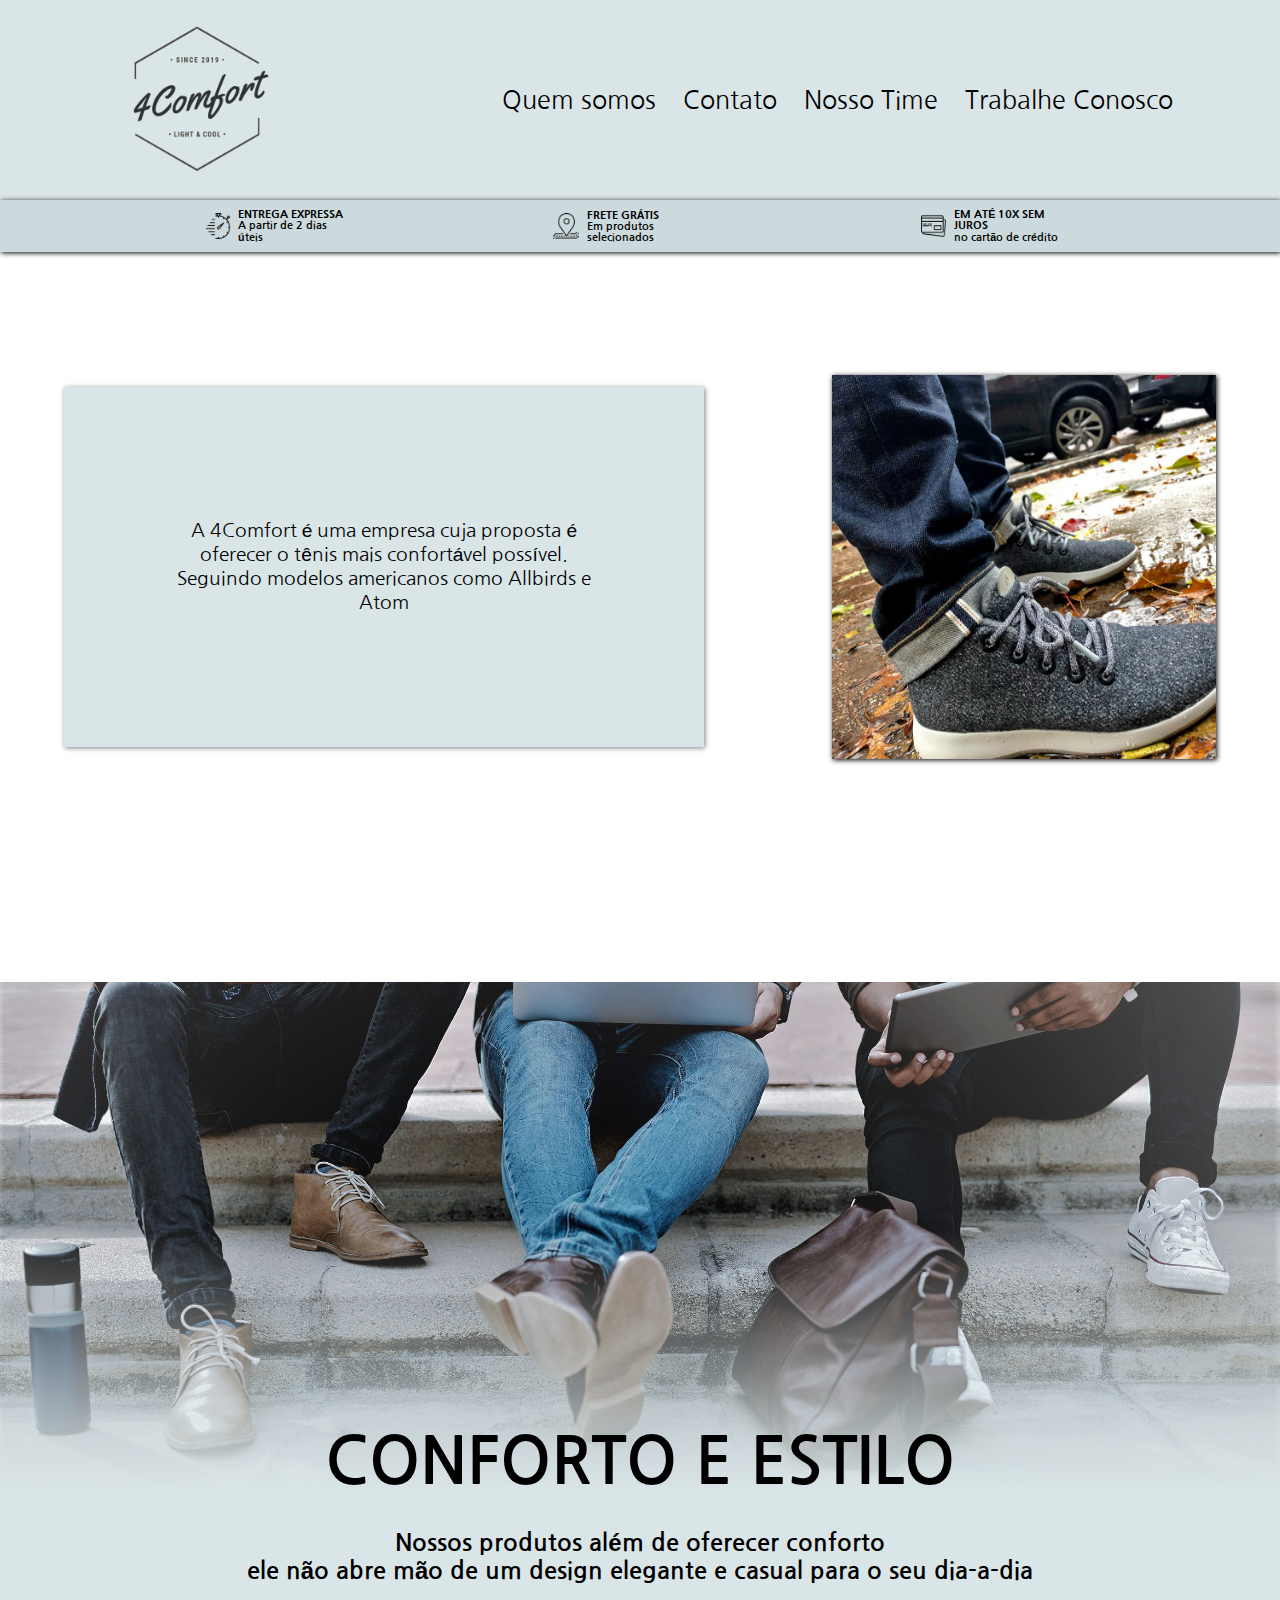
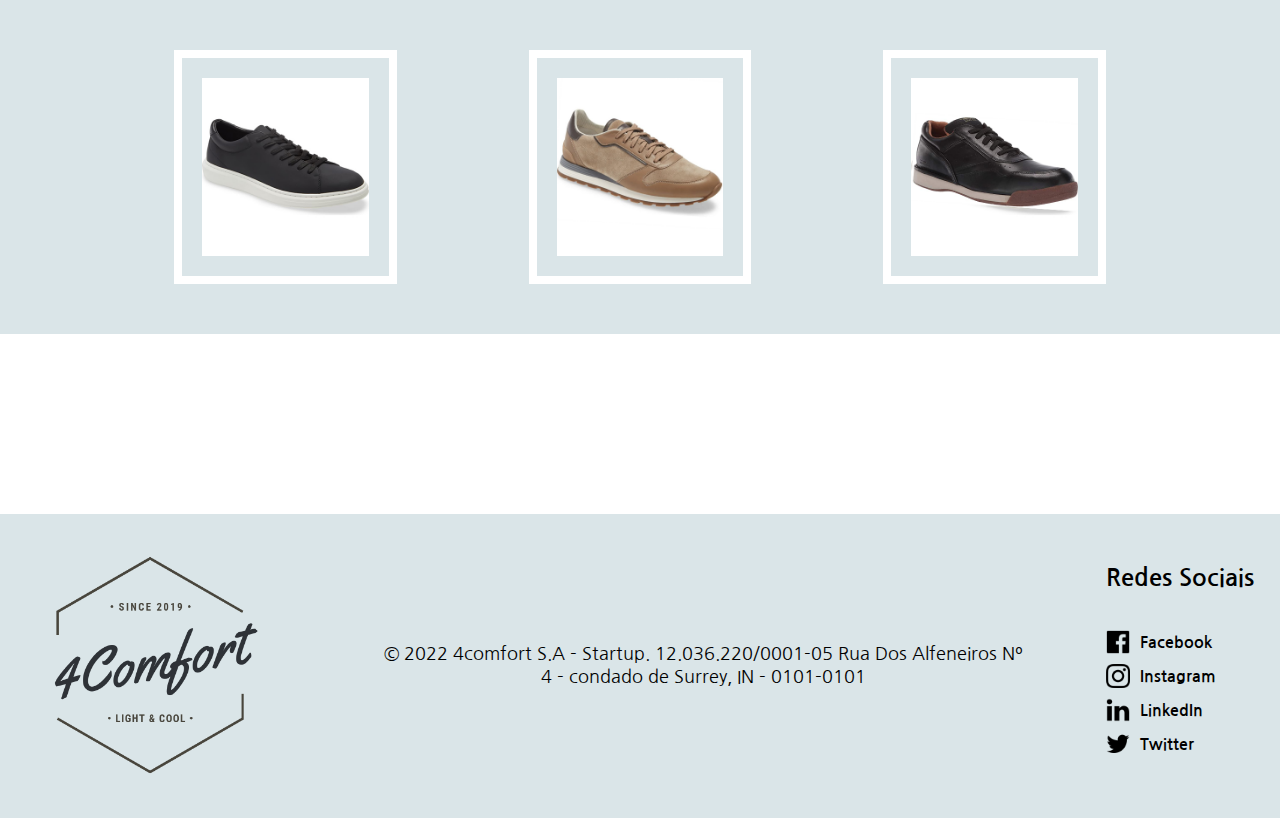
==== commit 3fea245a: "Ajustes Footer" ====
--- a/index.html
+++ b/index.html
@@ -16,11 +16,10 @@
       <a href="index.html">
         <img src="img/4comfort.png" class="logo">
       </a>
-     
       <nav class="menu">
         <a href="sobre.html">Quem somos</a>
         <a href="contato.html">Contato</a>
-        <a href="#projetos">Nosso Time</a>
+        <a href="time.html">Nosso Time</a>
         <a href="#inst">Trabalhe Conosco</a>    
       </nav>
     </header>
@@ -48,7 +47,7 @@
               <img class="intro-background-img" src="img/wpp_wide.jpg">
               <h1 class="intro-background-text">CONFORTO E ESTILO</h1>
           </div>
-  
+    
           <div id="intro-produtos">            
               
               <h1 class="intro-produtos-text">Nossos produtos além de oferecer conforto <br> ele não abre mão de um design elegante e casual para o seu dia-a-dia</h1>                
@@ -58,12 +57,22 @@
                   <div class="produtos-thumb"> <img class="produto-imagem" src="img/shoes2.png" alt="sapato-marrom"></div>
                   <div class="produtos-thumb"> <img class="produto-imagem" src="img/shoes3.png" alt="sapato-preto-marrom"></div>
               </div>
-          </div>        
-        </section>          
-    </main>
+           </div>          
+        </section>
+      </main>
 
 
-     <footer>
+      <footer class="main-footer">
+        <div class="Logo-footer"><img src="img/4comfort.png" alt="logo"></div>
+        <div class="Endereço-footer"><p>© 2022  4comfort S.A - Startup.  12.036.220/0001-05
+            Rua Dos Alfeneiros Nº 4 - condado de Surrey, IN - 0101-0101</p></div>
+        <div class="Redes-Sociais">
+        <h2>Redes Sociais</h2>
+            <a href="http://www.facebook.com" target="_blank" ><img src="img/facebook.png" alt="logo-face" class="logo-footer-redes"><b class="test"> Facebook</b></a>
+            <a href="http://www.instagram.com" target="_blank"><img src="img/instagram.png" alt="logo-insta" class="logo-footer-redes"><b class="test">Instagram</b></a>
+            <a href="http://www.linkedin.com" target="_blank"><img src="img/linkedin.png" alt="logo-linkedin" class="logo-footer-redes"><b class="test">LinkedIn</b></a>
+            <a href="http://www.twitter.com" target="_blank"><img src="img/twitter.png" alt="logo-twitter" class="logo-footer-redes"><b class="test">Twitter</b></a>
+        </div>    
     </footer>
 </body>
 </html>--- a/estilo.css
+++ b/estilo.css
@@ -121,8 +121,8 @@
 
 main > img {
     padding-top: 20px;
-    width: 100vw;
-    height: 500px;
+    width: 100%;
+    height: auto;
 }
 
 .h1-do-form{
@@ -131,17 +131,18 @@
     justify-items: center;
     padding: 1% 0;
     margin: 2% 0;
-  background-color: #DAE5E8;
+    background-color: #DAE5E8;
 }
 
 .row {
     display: flex;
     justify-content: center;
     align-items: center;
-    margin-bottom: 400px;
+    margin-bottom: 100px;
 }
 
 .row > div {
+    margin-top: 7px;
     padding: 50px;
     box-shadow: 1px 1px 5px black;
 }
@@ -231,7 +232,7 @@
 }
 
 .produto-imagem{
-    max-width: 95%;
+    width: 13vw;
     height: auto;
 }
 
@@ -241,6 +242,8 @@
     box-shadow: 5px 5px 5px gray;
     background-color: #aec5c7;
 }
+
+
 /*-------------------------------------------------*/
 
 /*Página "Quem Somos"*/
@@ -280,15 +283,123 @@
 
 
 .quem-somos-img{    
-    height: auto;
-    width: 350px;  
-}
-
-/*-------------------------------------------------*/
+    width: 100%;
+}
+
+/* ------------------------------- */
+
+/* RODAPÉ  */
+
+.main-footer{
+    display:flex;
+    margin-top: 100px;
+    bottom: 0;
+    background-color: #DAE5E8;
+    width: 100%;
+    justify-content: space-between;
+    flex-wrap: wrap;
+}
+
+.Logo-footer >img {
+    width: 300px;  
+}
+
+.Endereço-footer {
+    display:flex;
+    max-width: 50%;
+    text-align: center;
+    /* width: 800px; */
+    align-items: center;
+    justify-content: center;
+    font-size: 18px;
+} 
+
+.logo-footer-redes{
+    width: 24px;
+    margin:0;
+    padding:0;
+}
+
+
+.Redes-Sociais {
+    display: flex;
+    flex-direction:column;
+    margin-right: 20px;
+    width: 12%;
+    justify-content: center;
+}
+
+.Redes-Sociais > h2 {
+    margin-bottom: 40px;
+}
+
+.Redes-Sociais > a {
+    display: flex;
+    text-decoration: none;
+    align-items: center;
+    padding-bottom: 10px;
+}
+
+.test {
+    padding-left: 10px;
+    text-decoration: none;
+    color: #000;
+    
+}
+
+/* --------------------------- */
+
+/* PAGINA NOSSO TIME */
+
+
+.nosso-time {
+    display: flex;
+    flex-direction: column;
+    justify-content: center;
+    align-items: center;
+    background-color: #DAE5E8;
+    width: 50%;
+    margin: 50px auto 0 auto;
+    box-shadow: 1px 1px 5px black;
+    padding-bottom: 40px;
+}
+
+.nosso-time > div > img {
+    width: 30%;
+}
+
+.nosso-time > h1 {
+    margin: 50px 0;
+    font-size: 2em;
+}
+
+.dev-roberto {
+    display: flex;
+    justify-content:space-evenly;
+    align-items: center;
+}
+
+.dev-romario {
+    display: flex;
+    justify-content:space-evenly;
+    align-items: center;
+}
+
+.dev-well {
+    display: flex;
+    justify-content:space-evenly;
+    align-items: center;
+}
 
 /* RESPONSIVIDADE */
 
 @media screen and (max-width: 750px) {
+
+    /* INTRODUÇÃO E HEADER */
+
+    main{
+        flex-wrap: wrap;
+    }
    
    .introducao{
        display: flex;
@@ -306,35 +417,51 @@
 
     #box-imagem{
         display: flex;
-        width: 90vw;
+        width: 90%;
     }
    header{
-       display: flex;
-       justify-content: space-between;
+    display: flex;
+    flex-direction: column-reverse;
+    justify-content: space-between;
+    padding: 8px;
    }
 
    .logo{
-       width: 30%;
+      width: 150px;
    }
 
    .menu{
      display: flex;
      justify-content: center;
-     flex-direction: column;
-     width: 50%;
+     align-items: center;     
+     font-size: 13px;
      /* padding: 20px 0 0 0; */
-     height: 100%;
-     text-align: end;
+     text-align: center;
    }
-
+/* 
    .menu > a{
      display: flex;
      flex-direction: column;
-     font-size: 1em;
-   }
-
-   .sub-nav > div > img{
+     font-size: 0.5em;
+   } */
+
+   .sub-nav{
+    font-size: 15px;
+    text-align: center;
+    padding: 8px;
+}
+
+.sub-nav > div > img{
     display: none;
+    }
+
+
+    /* CONTEUDO */
+
+    
+    .produto-imagem{
+        width: 150px;
+        height: auto;
     }
 
     .intro-background-text{
@@ -353,18 +480,74 @@
         grid-template-columns: 1fr;
     }
 
-    .quem-somos-img {
-        height: auto;
-        width: 250px;
-    }
-    
-    #quem-somos-titulo{
-        padding-top: 50px;
-        padding-bottom: 50px;
-        font-size: 40px;
-    }
-    #quem-somos-text{
-        padding: 20px;
-        width: 95%;
-    }
-}+/* QUEM SOMOS */
+
+.quem-somos-img {
+        width: 100%; 
+        height: 200px;
+        object-fit: cover;
+        object-position: 50% ;
+}
+
+#quem-somos-titulo{
+    padding-top: 30px;
+    padding-bottom: 30px;
+    font-size: 40px;
+}
+#quem-somos-text{
+    padding: 20px;
+    width: 95%;
+}
+
+
+/* RESPONSIVIDADE FOOTER */
+
+.main-footer{
+    justify-content: center;
+}
+.Logo-footer {
+    display: flex;
+    text-align: center;
+    width: 100%;  
+    align-items: center;
+    justify-content: center;
+}
+.Logo-footer > img{
+    width: 40%;
+}
+
+.Endereço-footer {
+    display:flex;
+    width: 100%;
+    /* width: 800px; */
+    align-items: center;
+    justify-content: center;
+}
+
+.Endereço-footer > p{
+    display:flex;
+    width: 100%;
+    /* width: 800px; */
+    align-items: center;
+    justify-content: center;
+    text-align: center;
+}
+
+.Redes-Sociais {
+    margin-top: 30px;
+    display: flex;
+    width: 100%;
+    justify-content: center;
+    align-items: center;
+}
+
+
+/* RESPONSIVIDADE PAGINA NOSSO TIME */
+
+
+.nosso-time {
+    width: 80%;
+}
+
+
+}
